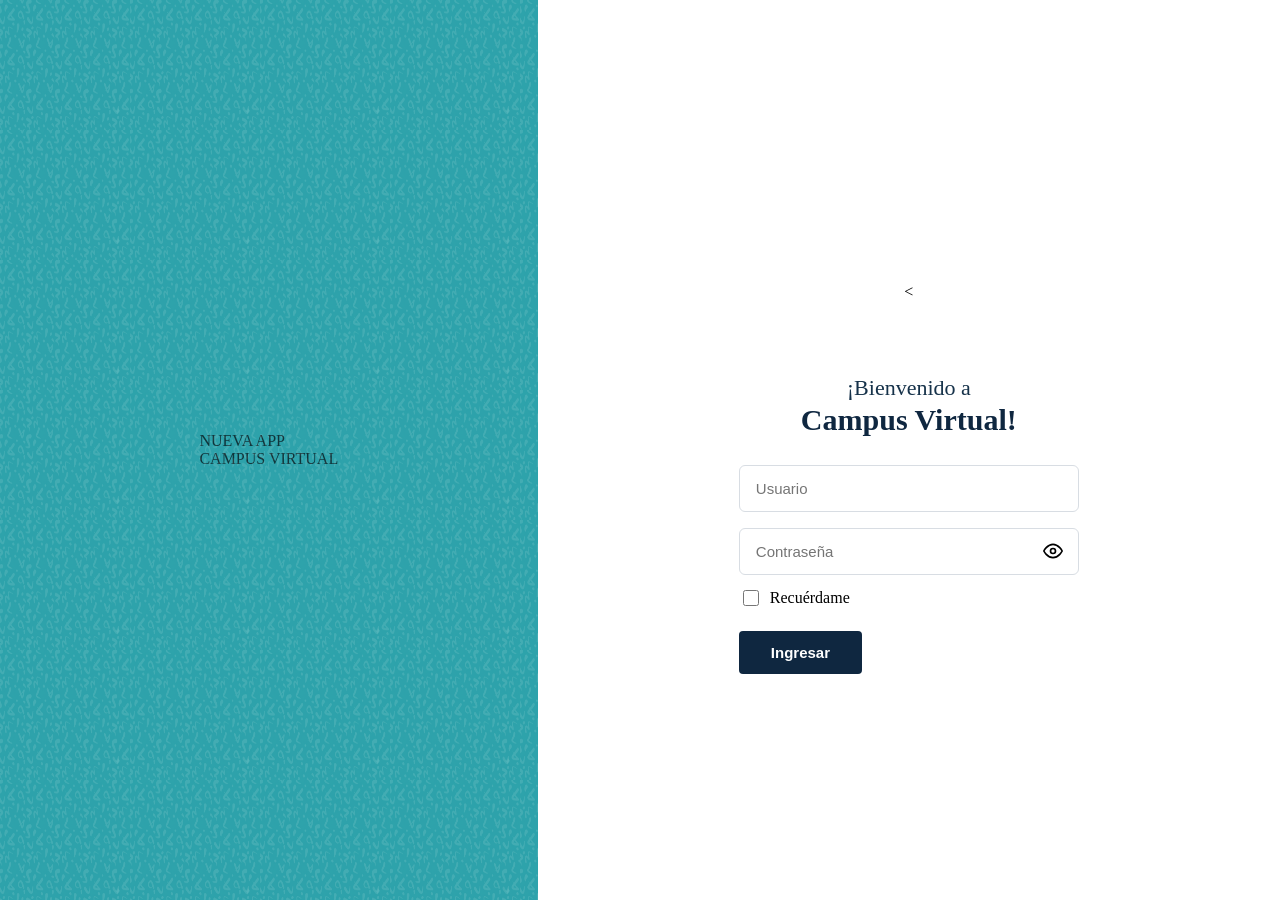
==== campus-virtual.html @ f89a12b2 "Add files via upload" ====
<!DOCTYPE html>
<html lang="es">
<head>
<meta charset="UTF-8">
<meta name="viewport" content="width=device-width, initial-scale=1.0">
<title>Campus Virtual  Ingresar</title>
<style>
  :root{
    --teal: #2fa8ad;
    --teal-dark: #1f7a80;
    --pattern: #4fbdc1;
    --navy: #16324a;
    --navy-2: #0f2740;
    --border: #d8dde3;
  }

  *{ box-sizing: border-box; }

  html, body{
    margin: 0;
    padding: 0;
    height: 100%;
    
  }

  .page{
    display: flex;
    min-height: 100vh;
    width: 100%;
    background: #ffffff;
  }

  /* -------- LEFT PANEL -------- */
  .left-panel{
    position: relative;
    flex: 0 0 42%;
    max-width: 42%;
    background-color: var(--teal);
    overflow: hidden;
    display: flex;
    flex-direction: column;
    align-items: center;
    justify-content: center;
    min-height: 100vh;
  }

  .left-panel::before{
    content: "";
    position: absolute;
    inset: 0;
    opacity: 0.35;
    background-image: url(campus.png);
    background-repeat: repeat;
    background-size: 130px 130px;
  }







 
  /* -------- RIGHT PANEL -------- */
  .right-panel{
    flex: 1;
    display: flex;
    align-items: center;
    justify-content: center;
    background: #ffffff;
    padding: 40px 24px;
  }

  .login-box{
    width: 100%;
    max-width: 340px;
    display: flex;
    flex-direction: column;
    align-items: center;
    text-align: center;
  }

  .logo-slot{
    width: 130px;
    height: 130px;
    margin-bottom: 18px;
    display: flex;
    align-items: center;
    justify-content: center;
  }

  .logo-slot img{
    max-width: 100%;
    max-height: 100%;
    object-fit: contain;
  }


  .logo-slot .placeholder{
    width: 100%;
    height: 100%;
    border: 2px dashed var(--border);
    border-radius: 12px;
    display: flex;
    align-items: center;
    justify-content: center;

    font-size: 12px;
    padding: 8px;
  }

  .welcome{
    font-size: 22px;
    color: var(--navy);
    font-weight: 400;
    margin: 0;
  }

  .welcome strong{
    display: block;
    font-size: 30px;
    font-weight: 800;
    color: var(--navy-2);
    margin-top: 2px;
  }

  form{
    width: 100%;
    margin-top: 28px;
    display: flex;
    flex-direction: column;
    gap: 16px;
  }

  .input-group{
    position: relative;
    width: 100%;
  }

  .input-group input{
    width: 100%;
    padding: 14px 16px;
    font-size: 15px;
    border: 1px solid var(--border);
    border-radius: 6px;
    outline: none;
    color: #333;
    background: #fff;
    transition: border-color 0.15s ease;
  }

  .input-group input:focus{
    border-color: var(--teal);
  }

  .input-group .toggle-eye{
    position: absolute;
    right: 12px;
    top: 50%;
    transform: translateY(-50%);
    background: none;
    border: none;
    cursor: pointer;

    display: flex;
    align-items: center;
    padding: 4px;
  }

  .remember-row{
    display: flex;
    align-items: center;
    gap: 8px;
    width: 100%;
    margin-top: -4px;
  }

  .remember-row input[type="checkbox"]{
    width: 16px;
    height: 16px;
    accent-color: var(--navy-2);
    cursor: pointer;
  }


  .btn-ingresar{
    align-self: flex-start;
    margin-top: 6px;
    background: var(--navy-2);
    color: #fff;
    border: none;
    padding: 13px 32px;
    font-size: 15px;
    font-weight: 600;
    border-radius: 4px;
    cursor: pointer;
    transition: background 0.15s ease;
  }

  .btn-ingresar:hover{
    background: var(--navy);
  }

</style>
</head>
<body>

<div class="page">

  <!-- Panel izquierdo: patrón teal + mockup app -->
  <div class="left-panel">
    <div class="app-promo">
      <div class="label-top">NUEVA APP</div>
      <div class="label-bottom">CAMPUS VIRTUAL</div>
      <div class="phones">
        <div class="phone back"></div>
        <div class="phone front">
          <div class="screen-row"></div>
          <div class="screen-row"></div>
          <div class="screen-row"></div>
          <div class="screen-row"></div>
          <div class="screen-row"></div>
          <div class="screen-row"></div>
        </div>
      </div>
    </div>
  </div>

  <!-- Panel derecho: formulario de login -->
  <div class="right-panel">
    <div class="login-box">

      <div class="logo-slot">
        <!-- Reemplaza el src por la ruta de tu logo -->
        <img src="https://www.campusvirtual.com.gt/images/Logo.png" alt="Logo Campus Virtual"
             onerror="this.style.display='none'; this.nextElementSibling.style.display='flex';">
        <
      </div>

      <p class="welcome">¡Bienvenido a<strong>Campus Virtual!</strong></p>

      <form onsubmit="return false;">
        <div class="input-group">
          <input type="text" name="usuario" placeholder="Usuario" autocomplete="username">
        </div>

        <div class="input-group">
          <input type="password" name="contrasena" id="passwordInput" placeholder="Contraseña" autocomplete="current-password">
          <button type="button" class="toggle-eye" onclick="togglePassword()" aria-label="Mostrar contraseña">
            <svg id="eyeIcon" width="20" height="20" viewBox="0 0 24 24" fill="none" stroke="currentColor" stroke-width="2" stroke-linecap="round" stroke-linejoin="round">
              <path d="M1 12s4-8 11-8 11 8 11 8-4 8-11 8-11-8-11-8z"></path>
              <circle cx="12" cy="12" r="3"></circle>
            </svg>
          </button>
        </div>

        <div class="remember-row">
          <input type="checkbox" id="remember" name="remember">
          <label for="remember">Recuérdame</label>
        </div>

        <button type="submit" class="btn-ingresar">Ingresar</button>
      </form>

    </div>
  </div>

</div>

</body>
</html>
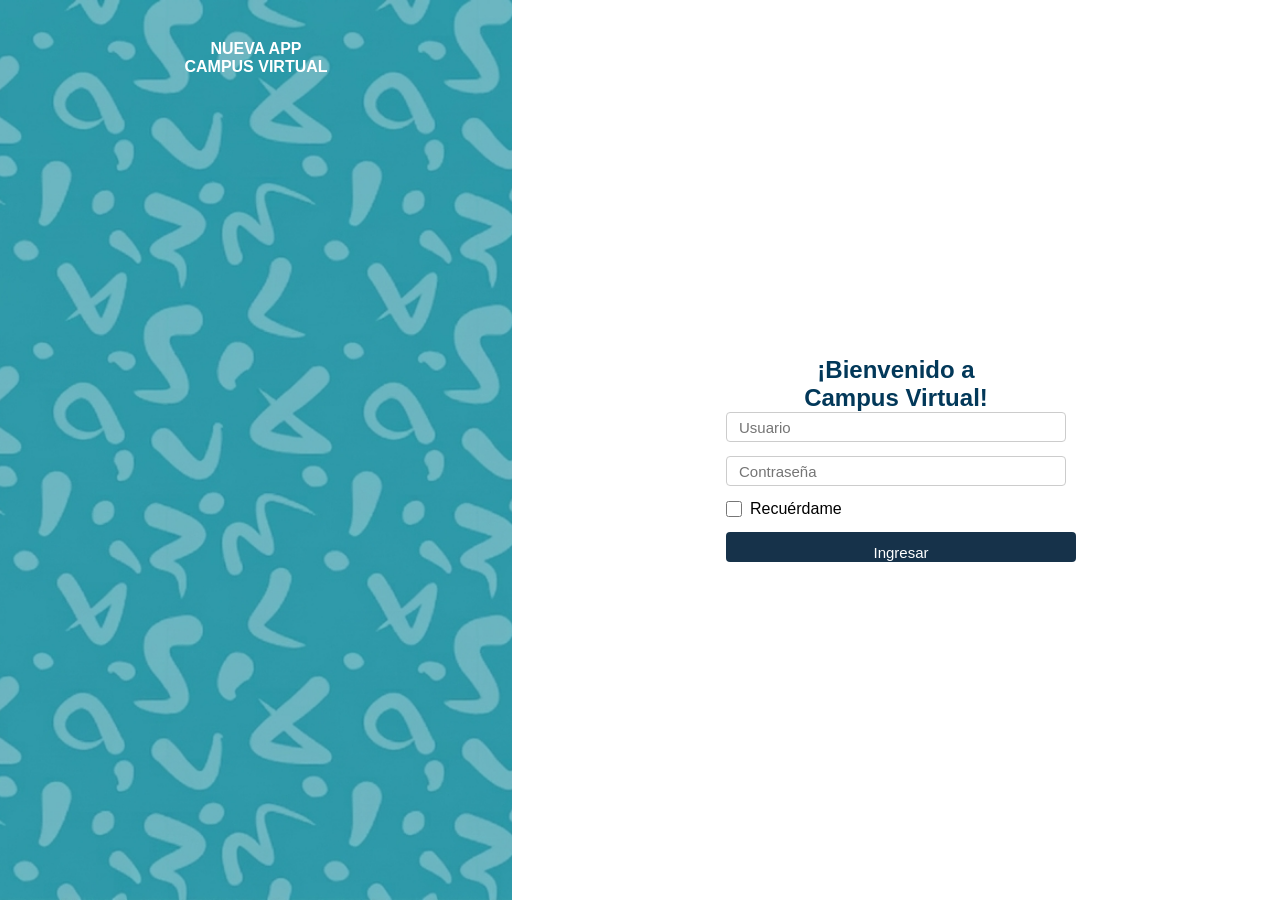
==== commit dd7772bd: "Add files via upload" ====
--- a/campus-virtual.html
+++ b/campus-virtual.html
@@ -2,264 +2,34 @@
 <html lang="es">
 <head>
 <meta charset="UTF-8">
-<meta name="viewport" content="width=device-width, initial-scale=1.0">
-<title>Campus Virtual  Ingresar</title>
-<style>
-  :root{
-    --teal: #2fa8ad;
-    --teal-dark: #1f7a80;
-    --pattern: #4fbdc1;
-    --navy: #16324a;
-    --navy-2: #0f2740;
-    --border: #d8dde3;
-  }
-
-  *{ box-sizing: border-box; }
-
-  html, body{
-    margin: 0;
-    padding: 0;
-    height: 100%;
-    
-  }
-
-  .page{
-    display: flex;
-    min-height: 100vh;
-    width: 100%;
-    background: #ffffff;
-  }
-
-  /* -------- LEFT PANEL -------- */
-  .left-panel{
-    position: relative;
-    flex: 0 0 42%;
-    max-width: 42%;
-    background-color: var(--teal);
-    overflow: hidden;
-    display: flex;
-    flex-direction: column;
-    align-items: center;
-    justify-content: center;
-    min-height: 100vh;
-  }
-
-  .left-panel::before{
-    content: "";
-    position: absolute;
-    inset: 0;
-    opacity: 0.35;
-    background-image: url(campus.png);
-    background-repeat: repeat;
-    background-size: 130px 130px;
-  }
-
-
-
-
-
-
-
- 
-  /* -------- RIGHT PANEL -------- */
-  .right-panel{
-    flex: 1;
-    display: flex;
-    align-items: center;
-    justify-content: center;
-    background: #ffffff;
-    padding: 40px 24px;
-  }
-
-  .login-box{
-    width: 100%;
-    max-width: 340px;
-    display: flex;
-    flex-direction: column;
-    align-items: center;
-    text-align: center;
-  }
-
-  .logo-slot{
-    width: 130px;
-    height: 130px;
-    margin-bottom: 18px;
-    display: flex;
-    align-items: center;
-    justify-content: center;
-  }
-
-  .logo-slot img{
-    max-width: 100%;
-    max-height: 100%;
-    object-fit: contain;
-  }
-
-
-  .logo-slot .placeholder{
-    width: 100%;
-    height: 100%;
-    border: 2px dashed var(--border);
-    border-radius: 12px;
-    display: flex;
-    align-items: center;
-    justify-content: center;
-
-    font-size: 12px;
-    padding: 8px;
-  }
-
-  .welcome{
-    font-size: 22px;
-    color: var(--navy);
-    font-weight: 400;
-    margin: 0;
-  }
-
-  .welcome strong{
-    display: block;
-    font-size: 30px;
-    font-weight: 800;
-    color: var(--navy-2);
-    margin-top: 2px;
-  }
-
-  form{
-    width: 100%;
-    margin-top: 28px;
-    display: flex;
-    flex-direction: column;
-    gap: 16px;
-  }
-
-  .input-group{
-    position: relative;
-    width: 100%;
-  }
-
-  .input-group input{
-    width: 100%;
-    padding: 14px 16px;
-    font-size: 15px;
-    border: 1px solid var(--border);
-    border-radius: 6px;
-    outline: none;
-    color: #333;
-    background: #fff;
-    transition: border-color 0.15s ease;
-  }
-
-  .input-group input:focus{
-    border-color: var(--teal);
-  }
-
-  .input-group .toggle-eye{
-    position: absolute;
-    right: 12px;
-    top: 50%;
-    transform: translateY(-50%);
-    background: none;
-    border: none;
-    cursor: pointer;
-
-    display: flex;
-    align-items: center;
-    padding: 4px;
-  }
-
-  .remember-row{
-    display: flex;
-    align-items: center;
-    gap: 8px;
-    width: 100%;
-    margin-top: -4px;
-  }
-
-  .remember-row input[type="checkbox"]{
-    width: 16px;
-    height: 16px;
-    accent-color: var(--navy-2);
-    cursor: pointer;
-  }
-
-
-  .btn-ingresar{
-    align-self: flex-start;
-    margin-top: 6px;
-    background: var(--navy-2);
-    color: #fff;
-    border: none;
-    padding: 13px 32px;
-    font-size: 15px;
-    font-weight: 600;
-    border-radius: 4px;
-    cursor: pointer;
-    transition: background 0.15s ease;
-  }
-
-  .btn-ingresar:hover{
-    background: var(--navy);
-  }
-
-</style>
+<title>Campus Virtual</title>
+<link rel="icon" type="image/x-icon" href="https://www.campusvirtual.com.gt/images/Logotipo-Blanco-App.ico">
+<link rel="stylesheet" href="style.css">
 </head>
 <body>
 
-<div class="page">
+<div class="contenedor">
 
-  <!-- Panel izquierdo: patrón teal + mockup app -->
-  <div class="left-panel">
-    <div class="app-promo">
-      <div class="label-top">NUEVA APP</div>
-      <div class="label-bottom">CAMPUS VIRTUAL</div>
-      <div class="phones">
-        <div class="phone back"></div>
-        <div class="phone front">
-          <div class="screen-row"></div>
-          <div class="screen-row"></div>
-          <div class="screen-row"></div>
-          <div class="screen-row"></div>
-          <div class="screen-row"></div>
-          <div class="screen-row"></div>
-        </div>
-      </div>
-    </div>
+  <div class="izquierda">
+    <p><b>NUEVA APP</b></p>
+    <p><b>CAMPUS VIRTUAL</b></p>
   </div>
 
-  <!-- Panel derecho: formulario de login -->
-  <div class="right-panel">
-    <div class="login-box">
+  <div class="derecha">
+    <div class="caja">
 
-      <div class="logo-slot">
-        <!-- Reemplaza el src por la ruta de tu logo -->
-        <img src="https://www.campusvirtual.com.gt/images/Logo.png" alt="Logo Campus Virtual"
-             onerror="this.style.display='none'; this.nextElementSibling.style.display='flex';">
-        <
-      </div>
+      <img src="https://www.campusvirtual.com.gt/images/Logo.png" alt="" width="130">
 
-      <p class="welcome">¡Bienvenido a<strong>Campus Virtual!</strong></p>
+      <h2>¡Bienvenido a<br><b>Campus Virtual!</b></h2>
 
-      <form onsubmit="return false;">
-        <div class="input-group">
-          <input type="text" name="usuario" placeholder="Usuario" autocomplete="username">
-        </div>
-
-        <div class="input-group">
-          <input type="password" name="contrasena" id="passwordInput" placeholder="Contraseña" autocomplete="current-password">
-          <button type="button" class="toggle-eye" onclick="togglePassword()" aria-label="Mostrar contraseña">
-            <svg id="eyeIcon" width="20" height="20" viewBox="0 0 24 24" fill="none" stroke="currentColor" stroke-width="2" stroke-linecap="round" stroke-linejoin="round">
-              <path d="M1 12s4-8 11-8 11 8 11 8-4 8-11 8-11-8-11-8z"></path>
-              <circle cx="12" cy="12" r="3"></circle>
-            </svg>
-          </button>
-        </div>
-
-        <div class="remember-row">
-          <input type="checkbox" id="remember" name="remember">
+      <form action="" method="post">
+        <input type="text" name="usuario" placeholder="Usuario">
+        <input type="password" name="contrasena" placeholder="Contraseña">
+        <div class="remember">
+          <input type="checkbox" name="remember" id="remember">
           <label for="remember">Recuérdame</label>
         </div>
-
-        <button type="submit" class="btn-ingresar">Ingresar</button>
+        <input class="btn" type="submit" value="Ingresar">
       </form>
 
     </div>
--- a/style.css
+++ b/style.css
@@ -0,0 +1,124 @@
+*{
+    padding: 0;
+    margin: 0;
+}
+.menu{
+    display: flex;
+    justify-content:space-between;
+    text-align: right;
+    position: relative;
+    margin-left: 80%;
+    padding: auto;
+    align-items: center;
+}
+.icono{
+    border-radius: 30px;
+    background-color: white;
+    border-style: none;
+    
+}
+.inicio{
+    color: white;
+    background-color:#1B62D3;
+    border-radius: 30px;
+    padding: 9px;
+    border-style: none;
+    
+}
+.logo{
+    margin-left: 505px;
+    padding: 50px;
+}
+footer{
+    width:100%;
+    position: fixed;
+    bottom: 0;
+    background-color: #F3F5F6 ;
+    height: 80px;
+
+}
+.guat{
+    padding: 10px;
+}
+.foot{
+    justify-content: space-between;
+    display: flex;
+}
+.prim a{
+    border-bottom: 7px;
+    border-color: antiquewhite;
+    text-decoration: none;
+    color: black;
+    padding: 10px;
+    margin: 3px;
+
+}
+.segund a{
+    text-decoration: none;
+    color: black;
+    padding: 10px; 
+}
+.text{
+    border-radius: 30px;
+    width: 30;
+    margin-right: 27%;
+    display: flex;
+    margin-left: 29%;
+    padding: 5px;
+    justify-content: space-between;
+    align-items: center;
+    border-radius: 30px;
+    border: solid 1px;
+}
+.text-i{
+    display: flex;
+}
+input{
+    width: 350px;
+    height: 30px;
+    border-color: #1b61d300;
+}
+.ia{
+    color: rgb(0, 0, 0);
+    background-color:#1b61d300;
+    border-radius: 30px;
+    padding: 9px;
+    border-style: none;
+}
+.ia span{
+    margin: 0;
+    padding: 0;
+}
+.botones{
+    text-align: center;
+    padding: 3px;
+}
+.bus{
+    font-size: 20px;
+    border: none;
+    padding: 5px;
+    border-radius: 4px;
+}
+.voy{
+   font-size: 20px; 
+   border: none;
+   padding: 5px;
+   border-radius: 4px;
+}
+.disponible{
+    text-align: center;
+}
+.idioma{
+    color: purple;
+}
+* { box-sizing: border-box; }
+  body { margin:0; font-family: Arial, sans-serif; }
+  .contenedor { display:flex; min-height:100vh; }
+  .izquierda { flex:0 0 40%; background-image: url(campus.png); background-size: cover; background-position: center; text-align:center; padding:40px 20px; color: white; }
+  .derecha { flex:1; display:flex; align-items:center; justify-content:center; padding:40px 20px; }
+  .caja { max-width:340px; width:100%; text-align:center; }
+  .caja h2 { color: #023859; }
+  .caja input[type="text"], .caja input[type="password"] { width:100%; padding:12px; margin-bottom:14px; border:1px solid #ccc; border-radius:4px; font-size:15px; }
+  .remember { display:flex; align-items:center; gap:8px; text-align:left; margin-bottom:14px; }
+  .remember input[type="checkbox"] { margin:0; width:16px; height:16px; }
+  .btn { background:#16324a; color:#fff; border:none; padding:12px 30px; border-radius:4px; font-size:15px; cursor:pointer; }
